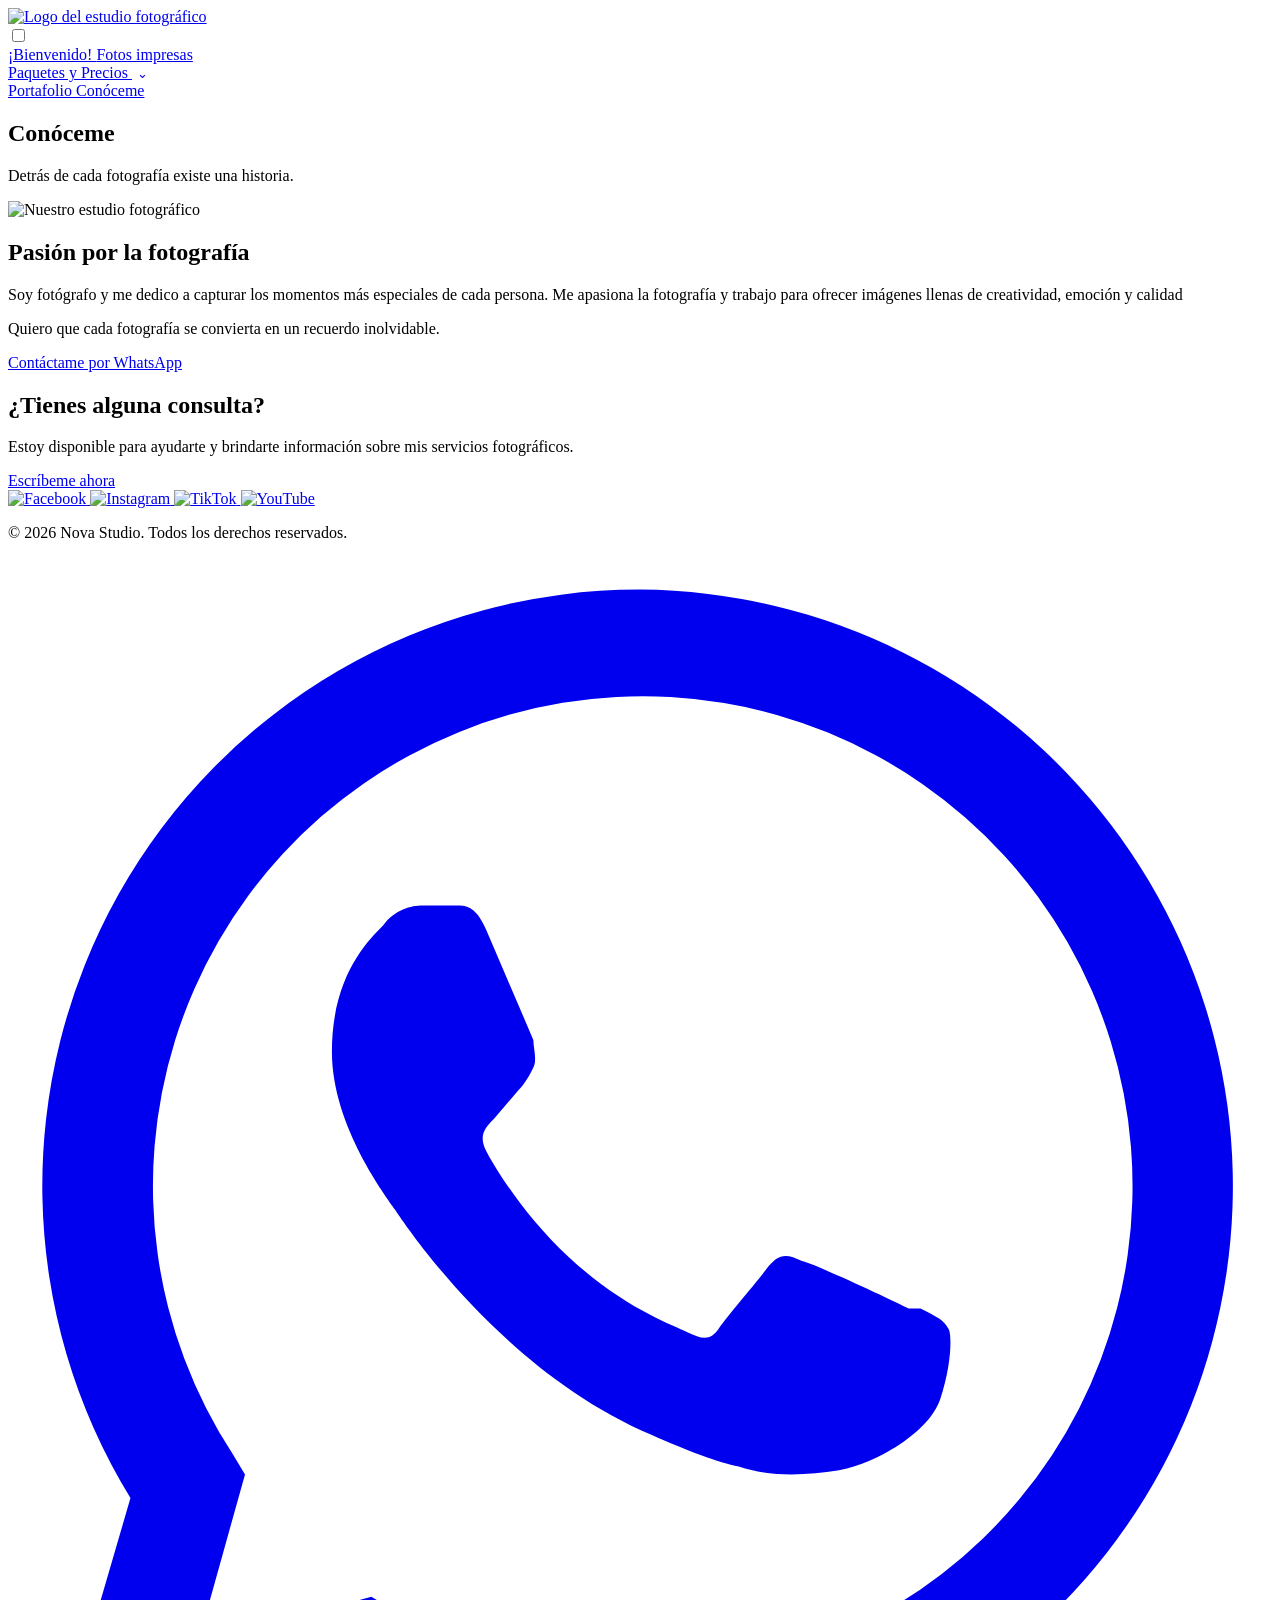
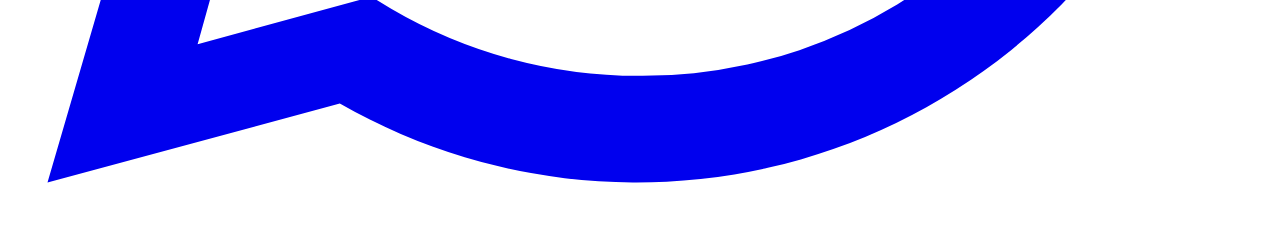
==== conocenos.html @ ebaf2467 "Add files via upload" ====
<!DOCTYPE html>
<html lang="es">

<head>

    <meta charset="UTF-8">

    <meta name="viewport" content="width=device-width, initial-scale=1.0">

    <meta name="description" content="Estudio fotográfico profesional. Capturamos tus mejores momentos.">

    <title>
        Conócenos |
        Mi Estudio Fotográfico
    </title>

    <link rel="stylesheet" href="css/style.css">


    <!-- ===================================
         ESTILOS DEL SUBMENÚ
    =================================== -->

    <style>

        /* CONTENEDOR DEL MENÚ */

        .menu-desplegable {
            position: relative;
        }

        /* FLECHA */

        .flecha-submenu {
            display: inline-block;
            margin-left: 5px;
            font-size: 13px;
            transition: transform 0.3s;
        }

        .menu-desplegable:hover .flecha-submenu {
            transform: rotate(180deg);
        }

        /* LISTA DESPLEGABLE */

        .submenu-paquetes {
            position: absolute;
            top: 100%;
            left: 50%;
            transform: translateX(-50%) translateY(10px);

            width: 260px;
            max-height: 500px;
            overflow-y: auto;

            background: #171313;

            padding: 10px 0;
            margin: 0;

            list-style: none;
            text-align: center;

            opacity: 0;
            visibility: hidden;

            transition: all 0.3s ease;

            z-index: 99999;
        }

        /* MOSTRAR AL PASAR EL CURSOR */

        .menu-desplegable:hover .submenu-paquetes,
        .menu-desplegable:focus-within .submenu-paquetes {
            opacity: 1;
            visibility: visible;
            transform: translateX(-50%) translateY(0);
        }

        /* OPCIONES */

        .submenu-paquetes li {
            width: 100%;
            margin: 0;
            padding: 0;
        }

        .submenu-paquetes li a {
            display: block;
            padding: 12px 10px;

            color: #ffffff;
            font-size: 16px;
            font-weight: 400;

            text-decoration: none;

            transition: all 0.25s ease;
        }

        /* EFECTO AL PASAR EL CURSOR */

        .submenu-paquetes li a:hover {
            color: #c9a36b;
            background: rgba(255,255,255,0.08);
        }

        /* BARRA DE DESPLAZAMIENTO */

        .submenu-paquetes::-webkit-scrollbar {
            width: 5px;
        }

        .submenu-paquetes::-webkit-scrollbar-thumb {
            background: #a98a62;
            border-radius: 10px;
        }

        /* MENÚ EN CELULARES */

        @media (max-width: 768px) {

            .submenu-paquetes {
                position: static;
                display: none;

                width: 100%;
                max-height: 350px;

                transform: none;
                opacity: 1;
                visibility: visible;

                background: #171313;
                box-shadow: none;
            }

            .menu-desplegable:hover .submenu-paquetes,
            .menu-desplegable:focus-within .submenu-paquetes {
                display: block;
                transform: none;
            }

        }

    </style>

</head>

<body>

<!-- ===================================
     ENCABEZADO Y MENÚ PRINCIPAL
=================================== -->

<header class="encabezado">

    <div class="contenedor-encabezado">

        <!-- LOGO -->

        <div class="zona-logo">

            <a href="index.html">

                <img
                    src="image/logo.png"
                    alt="Logo del estudio fotográfico"
                    class="logo"
                >

            </a>

        </div>


        <!-- BOTÓN MENÚ CELULAR -->

        <input
            type="checkbox"
            id="menu-toggle"
            class="menu-toggle"
        >

        <label for="menu-toggle" class="boton-menu">

            <span></span>
            <span></span>
            <span></span>

        </label>


        <!-- OPCIONES DEL MENÚ -->

        <nav class="menu-principal">

            <a
                href="index.html"
                class=""
            >
                ¡Bienvenido!
            </a>


            <a
                href="fotos_impresas.html"
                class=""
            >
                Fotos impresas
            </a>


            <!-- ===================================
                 PAQUETES Y PRECIOS
                 MENÚ DESPLEGABLE
            =================================== -->

            <div class="menu-desplegable">

                <a
                    href="paquetes_precios.html"
                    class=""
                >
                    Paquetes y Precios

                    <span class="flecha-submenu">⌄</span>

                </a>


                <ul class="submenu-paquetes">

                    <li>
                        <a href="paquetes_precios.html?tipo=quinceanos">Quinceaños</a>
                    </li>

                    <li>
                        <a href="paquetes_precios.html?tipo=bautizos">Bautizos</a>
                    </li>

                    <li>
                        <a href="paquetes_precios.html?tipo=matrimonios">Matrimonios</a>
                    </li>

                    <li>
                        <a href="paquetes_precios.html?tipo=empresariales">Empresariales</a>
                    </li>

                    <li>
                        <a href="paquetes_precios.html?tipo=eventos">Eventos</a>
                    </li>

                    <li>
                        <a href="paquetes_precios.html?tipo=familiar">Familiar</a>
                    </li>

                    <li>
                        <a href="paquetes_precios.html?tipo=graduados">Graduados</a>
                    </li>

                    <li>
                        <a href="paquetes_precios.html?tipo=maternidad">Maternidad</a>
                    </li>

                </ul>

            </div>


            <a
                href="portfolio.html"
                class=""
            >
                Portafolio
            </a>


            <a
                href="conocenos.html"
                class="activo"
            >
                Conóceme
            </a>

        </nav>

    </div>

</header>

<!-- CONTENIDO DE CADA PÁGINA -->

<main>

<section class="portada-interna">

    <h1>Conóceme</h1>

    <p>Detrás de cada fotografía existe una historia.</p>

</section>


<section class="seccion-conocenos">

    <div class="conocenos-imagen">

        <img src="image/fotografo.jpg"
             alt="Nuestro estudio fotográfico">

    </div>

    <div class="conocenos-texto">

        <h2>Pasión por la fotografía</h2>

        <p>
            Soy fotógrafo y me dedico a capturar
            los momentos más especiales de cada persona.

            Me apasiona la fotografía y trabajo para
            ofrecer imágenes llenas de creatividad, emoción
            y calidad
        </p>

        <p>
            Quiero que cada fotografía se convierta
            en un recuerdo inolvidable.
        </p>

        <a href="https://wa.me/51912798469?text=%C2%A1Hola%21%20Estoy%20interesado%28a%29%20en%20sus%20servicios%20fotogr%C3%A1ficos.%20Deseo%20recibir%20m%C3%A1s%20informaci%C3%B3n."
           class="boton-principal"
           target="_blank"
           rel="noopener">
            Contáctame por WhatsApp
        </a>

    </div>

</section>


<section class="seccion-contacto" id="contacto">

    <h2>¿Tienes alguna consulta?</h2>

    <p>
        Estoy disponible para ayudarte y brindarte información
        sobre mis servicios fotográficos.
    </p>

    <a href="https://wa.me/51912798469?text=%C2%A1Hola%21%20Estoy%20interesado%28a%29%20en%20sus%20servicios%20fotogr%C3%A1ficos.%20Deseo%20recibir%20m%C3%A1s%20informaci%C3%B3n."
       class="boton-principal"
       target="_blank"
       rel="noopener">
        Escríbeme ahora
    </a>

</section>


</main>

<!-- ===================================
     PIE DE PÁGINA
=================================== -->

<footer class="pie-pagina">

    <div class="redes-sociales">

    <a href="https://www.facebook.com/share/1J8WJfXcMH/"
       target="_blank" rel="noopener noreferrer"
       aria-label="Facebook">
        <img src="image/Facebook.png" alt="Facebook">
    </a>

    <a href="https://www.instagram.com/rutas_y_tradiciones2026?utm_source=qr&amp;psln=c3UzNjRiOWdveWVr"
       target="_blank" rel="noopener noreferrer"
       aria-label="Instagram">
        <img src="image/instragram.png" alt="Instagram">
    </a>

    <a href="http://tiktok.com/@nova_studio2026"
       target="_blank" rel="noopener noreferrer"
       aria-label="TikTok">
        <img src="image/tiktok.png" alt="TikTok">
    </a>

    <a href="https://youtube.com/@rutas-tradiciones?si=seE9X-LAXu8fvTkh"
       target="_blank" rel="noopener noreferrer"
       aria-label="YouTube">
        <img src="image/youtube.png" alt="YouTube">
    </a>

</div>

    

    <div class="linea-pie"></div>

    <p>
        © 2026 Nova Studio.
        Todos los derechos reservados.
    </p>

</footer>


<!-- ===================================
     BOTÓN FLOTANTE DE WHATSAPP Joseph Producciones
=================================== -->

<a
    href="https://wa.me/51912798469?text=%C2%A1Hola%21%20Estoy%20interesado%28a%29%20en%20sus%20servicios%20fotogr%C3%A1ficos.%20Deseo%20recibir%20m%C3%A1s%20informaci%C3%B3n."
    class="whatsapp-flotante"
    target="_blank"
    rel="noopener noreferrer"
    aria-label="Contactar directamente por WhatsApp"
    title="Escríbenos por WhatsApp"
>

    <svg
        viewBox="0 0 32 32"
        xmlns="http://www.w3.org/2000/svg"
        aria-hidden="true"
    >

        <path
            fill="currentColor"
            d="M16 .8A15.1 15.1 0 0 0 3.1 23.8L1 31l7.4-2A15.1 15.1 0 1 0 16 .8zm0 27.5a12.4 12.4 0 0 1-6.3-1.7l-.5-.3-4.4 1.2 1.2-4.3-.3-.5A12.4 12.4 0 1 1 16 28.3zm6.8-9.3c-.4-.2-2.3-1.1-2.7-1.2-.4-.2-.6-.2-.9.2-.3.4-1 1.2-1.2 1.5-.2.3-.4.3-.8.1-.4-.2-1.6-.6-3-1.9-1.1-1-1.9-2.3-2.1-2.7-.2-.4 0-.6.2-.8l.6-.7c.2-.2.3-.4.4-.6.1-.2 0-.5 0-.7l-1.2-2.8c-.3-.7-.6-.6-.9-.6h-.7c-.3 0-.7.1-1 .5-.4.4-1.3 1.3-1.3 3.2s1.4 3.7 1.6 4c.2.3 2.7 4.1 6.5 5.7.9.4 1.7.7 2.2.8.9.3 1.8.2 2.5.1.8-.1 2.3-.9 2.6-1.8.3-.9.3-1.7.2-1.8-.1-.2-.3-.3-.7-.5z"
        />

    </svg>

</a>

</body>
</html>
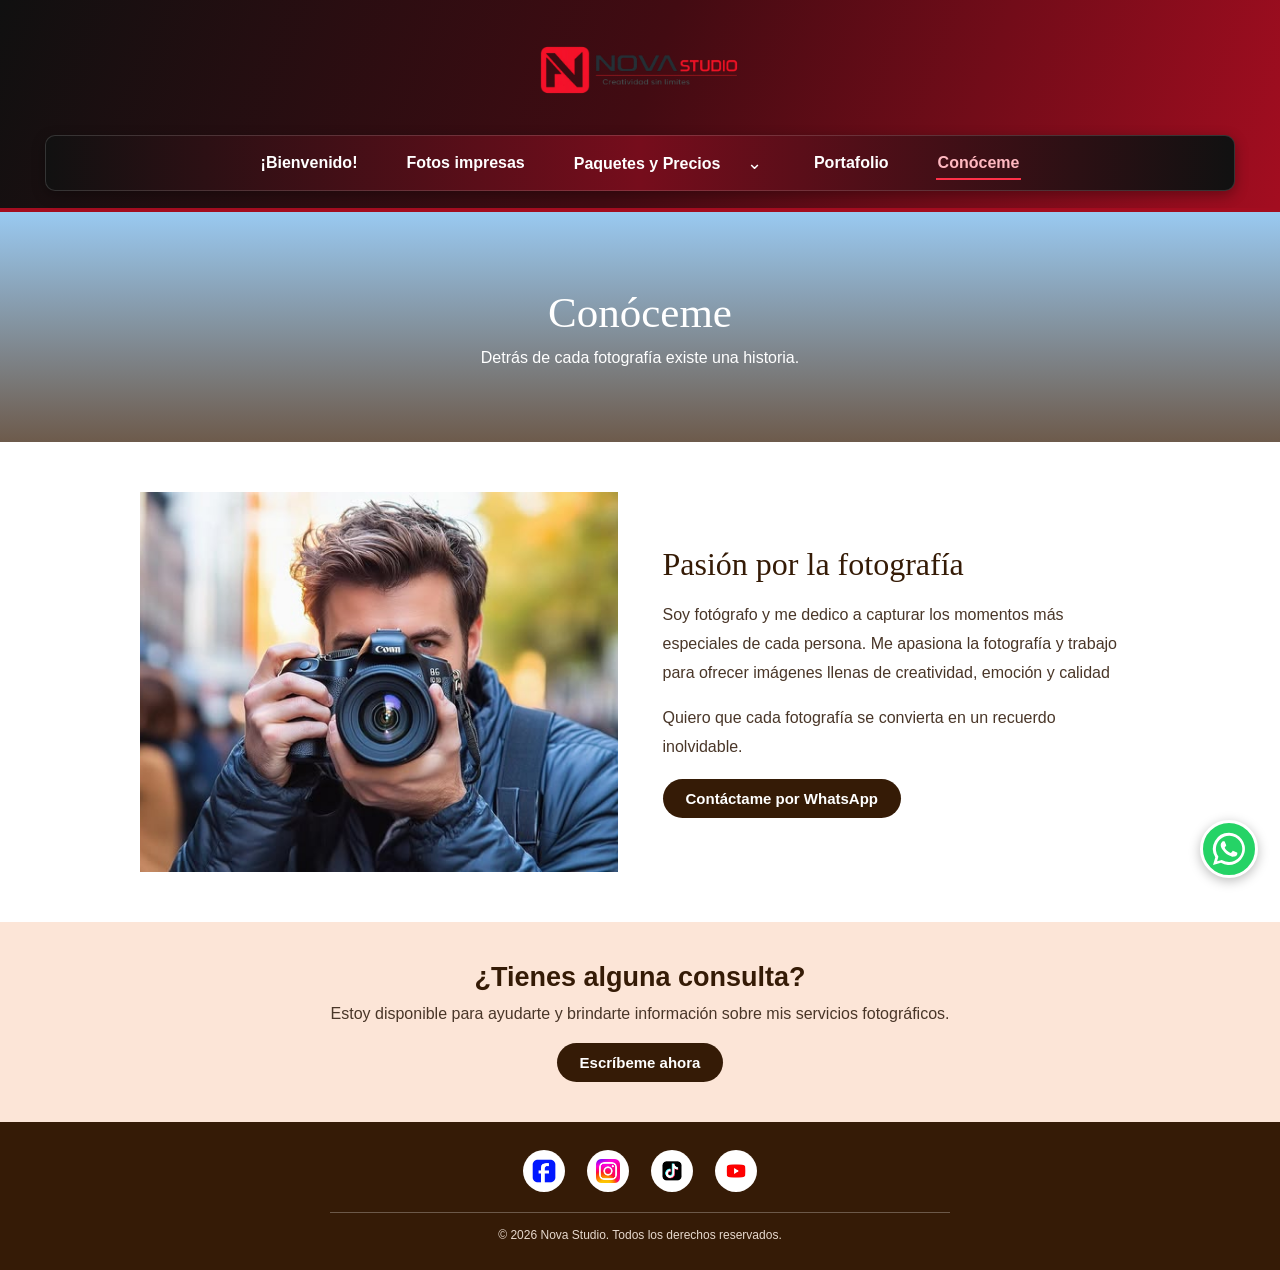
==== commit 70be9f76: "Add files via upload" ====
--- a/conocenos.html
+++ b/conocenos.html
@@ -34,11 +34,17 @@
         .flecha-submenu {
             display: inline-block;
             margin-left: 5px;
-            font-size: 13px;
+            padding: 6px 10px;
+            font-size: 18px;
+            color: inherit;
+            background: none;
+            border: none;
+            cursor: pointer;
             transition: transform 0.3s;
         }
 
-        .menu-desplegable:hover .flecha-submenu {
+        .menu-desplegable:hover .flecha-submenu,
+        .menu-desplegable.abierto .flecha-submenu {
             transform: rotate(180deg);
         }
 
@@ -122,6 +128,13 @@
 
         @media (max-width: 768px) {
 
+            .menu-desplegable {
+                display: flex;
+                flex-wrap: wrap;
+                align-items: center;
+                justify-content: center;
+            }
+
             .submenu-paquetes {
                 position: static;
                 display: none;
@@ -139,8 +152,11 @@
 
             .menu-desplegable:hover .submenu-paquetes,
             .menu-desplegable:focus-within .submenu-paquetes {
+                display: none;
+            }
+
+            .menu-desplegable.abierto .submenu-paquetes {
                 display: block;
-                transform: none;
             }
 
         }
@@ -220,15 +236,9 @@
 
             <div class="menu-desplegable">
 
-                <a
-                    href="paquetes_precios.html"
-                    class=""
-                >
-                    Paquetes y Precios
-
-                    <span class="flecha-submenu">⌄</span>
-
-                </a>
+                <a href="paquetes_precios.html">Paquetes y Precios</a>
+
+                <button type="button" class="flecha-submenu" aria-label="Abrir menú de paquetes">⌄</button>
 
 
                 <ul class="submenu-paquetes">
@@ -375,7 +385,7 @@
     <a href="https://www.facebook.com/share/1J8WJfXcMH/"
        target="_blank" rel="noopener noreferrer"
        aria-label="Facebook">
-        <img src="image/Facebook.png" alt="Facebook">
+        <img src="image/facebook.png" alt="Facebook">
     </a>
 
     <a href="https://www.instagram.com/rutas_y_tradiciones2026?utm_source=qr&amp;psln=c3UzNjRiOWdveWVr"
@@ -438,5 +448,18 @@
 
 </a>
 
+
+<!-- SCRIPT DEL MENÚ DESPLEGABLE EN CELULAR -->
+
+<script>
+    document.querySelectorAll('.flecha-submenu').forEach(function (boton) {
+        boton.addEventListener('click', function (e) {
+            e.preventDefault();
+            e.stopPropagation();
+            boton.parentElement.classList.toggle('abierto');
+        });
+    });
+</script>
+
 </body>
 </html>
--- a/css/style.css
+++ b/css/style.css
@@ -0,0 +1,1237 @@
+
+/* =================================================
+   1. CONFIGURACIÓN GENERAL
+================================================= */
+
+:root {
+    --marron: #351b06;
+    --marron2: #4a2a12;
+    --durazno: #fce5d7;
+    --blanco: #ffffff;
+    --texto: #493628;
+    --dorado: #d7b58d;
+}
+
+* {
+    margin: 0;
+    padding: 0;
+    box-sizing: border-box;
+}
+
+html {
+    scroll-behavior: smooth;
+}
+
+body {
+    font-family: Arial, Helvetica, sans-serif;
+    background: var(--blanco);
+    color: var(--texto);
+    overflow-x: hidden;
+}
+
+img {
+    max-width: 100%;
+    display: block;
+}
+
+a {
+    text-decoration: none;
+}
+
+
+
+/* =================================================
+   2. ENCABEZADO Y MENÚ
+================================================= */
+
+.encabezado {
+    width: 100%;
+    min-height: 212px;
+    background: linear-gradient(110deg, #101010, #420b12, #a30d20);
+    border-bottom: 4px solid #a30d20;
+}
+
+.contenedor-encabezado {
+    max-width: 1250px;
+    min-height: 208px;
+    margin: auto;
+    padding: 15px 30px 0;
+    display: flex;
+    flex-direction: column;
+    align-items: center;
+}
+
+.zona-logo {
+    height: 120px;
+    width: 100%;
+    display: flex;
+    justify-content: center;
+    align-items: center;
+}
+
+.logo {
+    width: 270px;
+    height: 90px;
+    object-fit: contain;
+}
+
+.menu-principal {
+    width: 100%;
+    display: flex;
+    align-items: center;
+    justify-content: center;
+    padding: 5px 15px;
+    gap: 35px;
+    background: linear-gradient(90deg, #111111, #760d1c, #111111);
+    border: 1px solid #ffffff25;
+    border-radius: 10px;
+    box-shadow: 0 4px 14px #0005;
+}
+
+.menu-principal a {
+    color: white;
+    font-size: 16px;
+    font-weight: 600;
+    padding: 13px 7px;
+    white-space: nowrap;
+    position: relative;
+    transition: color .3s ease;
+}
+
+.menu-principal a:hover,
+.menu-principal a.activo {
+    color: #ffb8c0;
+}
+
+.menu-principal a::after {
+    content: "";
+    position: absolute;
+    bottom: 5px;
+    left: 5px;
+    width: 0;
+    height: 2px;
+    background: #ff3048;
+    transition: width .3s ease;
+}
+
+.menu-principal a:hover::after,
+.menu-principal a.activo::after {
+    width: calc(100% - 10px);
+}
+
+.menu-toggle,
+.boton-menu {
+    display: none;
+}
+
+
+
+/* =================================================
+   3. CARRUSEL AUTOMÁTICO DE BIENVENIDA
+================================================= */
+
+.carrusel-bienvenida {
+    width: 100%;
+    overflow: hidden;
+    background: #7a6f6f;
+}
+
+.carrusel-contenedor {
+    width: 100%;
+    height: clamp(500px, 50vw, 480px); /* tamaño de vienvenidas */
+    overflow: hidden;
+}
+
+.carrusel-pista {
+    width: 300%;
+    height: 100%;
+    display: flex;
+    animation: carruselAutomatico 18s infinite;
+}
+
+.diapositiva {
+    width: 33.333333%;
+    height: 100%;
+    flex-shrink: 0;
+    position: relative;
+}
+
+.diapositiva img {
+    width: 100%;
+    height: 100%;
+    object-fit: cover;
+}
+
+.texto-diapositiva {
+    position: absolute;
+    left: 10%;
+    right: 10%;
+    top: 50%;
+    transform: translateY(-50%);
+    text-align: center;
+    color: white;
+    text-shadow: 0 2px 8px #0009;
+}
+
+.texto-diapositiva h1 {
+    font-size: clamp(27px, 4vw, 50px);
+    font-weight: normal;
+    margin-bottom: 10px;
+}
+
+.texto-diapositiva p {
+    font-size: clamp(13px, 2vw, 19px);
+}
+
+@keyframes carruselAutomatico {
+
+    0%, 27% {
+        transform: translateX(0);
+    }
+
+    33%, 60% {
+        transform: translateX(-33.333333%);
+    }
+
+    66%, 93% {
+        transform: translateX(-66.666666%);
+    }
+
+    100% {
+        transform: translateX(0);
+    }
+}
+
+
+
+
+/* =================================================
+   4. PRESENTACIÓN DEL ESTUDIO
+================================================= */
+
+.seccion-presentacion {
+    width: 100%;
+    background: var(--durazno);
+    padding: 25px 20px;
+}
+
+.presentacion-contenido {
+    max-width: 1050px;
+    margin: auto;
+    display: flex;
+    align-items: center;
+    justify-content: center;
+    gap: 35px;
+}
+
+.presentacion-imagen {
+    width: 200px;
+    height: 200px;
+    flex-shrink: 0;
+    border-radius: 50%;
+    overflow: hidden;
+    border: 5px solid rgba(201, 9, 9, 0.623);
+}
+
+.presentacion-imagen img {
+    width: 100%;
+    height: 100%;
+    object-fit: cover;
+}
+
+.presentacion-texto {
+    max-width: 570px;
+}
+
+.presentacion-texto h2 {
+    font-family: Georgia, serif;
+    font-size: 32px;
+    font-weight: normal;
+    color: var(--marron);
+    margin-bottom: 10px;
+}
+
+.presentacion-texto p {
+    font-size: 16px;
+    line-height: 1.8;
+    margin-bottom: 15px;
+}
+
+
+/* =================================================
+   5. BOTONES
+================================================= */
+
+.boton-principal {
+    display: inline-block;
+    background: var(--marron);
+    color: white;
+    padding: 11px 23px;
+    border-radius: 25px;
+    font-size: 15px;
+    font-weight: 600;
+    transition: .3s;
+}
+
+.boton-principal:hover {
+    background: var(--marron2);
+    transform: translateY(-2px);
+}
+
+
+/* =================================================
+   6. TÍTULOS DE LAS SECCIONES
+================================================= */
+
+.titulo-seccion {
+    max-width: 900px;
+    margin: 0 auto 23px;
+    display: flex;
+    justify-content: center;
+    align-items: center;
+    gap: 20px;
+}
+
+.titulo-seccion span {
+    height: 1px;
+    flex: 1;
+    background: #1b0d01;
+}
+
+.titulo-seccion h2 {
+    color: var(--marron);
+    font-family: Georgia, serif;
+    font-size: 29px;
+    font-weight: normal;
+    text-align: center;
+}
+
+
+/* =================================================
+   7. NUESTROS TRABAJOS
+================================================= */
+
+.seccion-trabajos {
+    padding: 25px 15px;
+    background: white;
+}
+
+.trabajos-galeria {
+    display: grid;
+    grid-template-columns: repeat(6, 1fr);
+    gap: 6px;
+}
+
+.trabajo-item {
+    height: 155px;
+    overflow: hidden;
+    background: #eee;
+}
+
+.trabajo-item img {
+    width: 100%;
+    height: 100%;
+    object-fit: cover;
+    transition: transform .4s;
+}
+
+.trabajo-item:hover img {
+    transform: scale(1.08);
+}
+
+
+/* =================================================
+   8. GALERÍA CON FLECHAS MANUALES
+   FLECHAS SIN DUPLICADOS
+================================================= */
+
+.seccion-galeria {
+    background: var(--durazno);
+    padding: 35px 18px;
+}
+
+.galeria-contenedor {
+    width: 100%;
+    max-width: 1250px;
+    margin: auto;
+    overflow: hidden;
+    position: relative;
+}
+
+.galeria-contenedor input {
+    display: none;
+}
+
+.galeria-pista {
+    display: flex;
+    width: 300%;
+    transition: transform .8s cubic-bezier(.22, .61, .36, 1);
+    will-change: transform;
+}
+
+.galeria-pagina {
+    width: 33.333333%;
+    flex: 0 0 33.333333%;
+    position: relative;
+    display: grid;
+    grid-template-columns: repeat(5, minmax(0, 1fr));
+    align-items: center;
+    gap: 12px;
+    padding: 5px 65px;
+}
+
+.galeria-foto {
+    height: 220px;
+    overflow: hidden;
+    background: #c50808;
+    border-radius: 9px;
+}
+
+.galeria-foto img {
+    width: 100%;
+    height: 100%;
+    object-fit: cover;
+    transition: transform .5s ease;
+}
+
+.galeria-foto:hover img {
+    transform: scale(1.06);
+}
+
+
+/* DESPLAZAMIENTO */
+
+#grupo1:checked ~ .galeria-pista {
+    transform: translateX(0);
+}
+
+#grupo2:checked ~ .galeria-pista {
+    transform: translateX(-33.333333%);
+}
+
+#grupo3:checked ~ .galeria-pista {
+    transform: translateX(-66.666666%);
+}
+
+
+/* ESTILO GENERAL DE LAS FLECHAS */
+
+.flecha-galeria {
+    position: absolute;
+    z-index: 10;
+    top: 50%;
+    transform: translateY(-50%);
+    width: 45px;
+    height: 45px;
+    display: flex;
+    align-items: center;
+    justify-content: center;
+    border-radius: 50%;
+    border: 2px solid white;
+    background: linear-gradient(145deg, #b51225, #171717);
+    color: white;
+    font-family: Arial, sans-serif;
+    font-size: 30px;
+    font-weight: normal;
+    line-height: 1;
+    cursor: pointer;
+    user-select: none;
+    box-shadow: 0 4px 12px #0005;
+    transition: background .3s ease, box-shadow .3s ease;
+}
+
+.flecha-galeria:hover {
+    background: linear-gradient(145deg, #ed243b, #333333);
+    box-shadow: 0 5px 15px #0006;
+}
+
+.flecha-izquierda {
+    left: 5px;
+}
+
+.flecha-derecha {
+    right: 5px;
+}
+
+
+/* CORRECCIÓN DEFINITIVA DE FLECHAS DUPLICADAS */
+
+/* Ocultar todas las flechas inicialmente */
+.galeria-pista .flecha-galeria {
+    display: none;
+}
+
+/* GRUPO 1: solamente flecha derecha */
+#grupo1:checked ~ .galeria-pista
+.galeria-pagina:nth-child(1) .flecha-derecha {
+    display: flex;
+}
+
+/* GRUPO 2: flecha izquierda y derecha */
+#grupo2:checked ~ .galeria-pista
+.galeria-pagina:nth-child(2) .flecha-izquierda,
+#grupo2:checked ~ .galeria-pista
+.galeria-pagina:nth-child(2) .flecha-derecha {
+    display: flex;
+}
+
+/* GRUPO 3: solamente flecha izquierda */
+#grupo3:checked ~ .galeria-pista
+.galeria-pagina:nth-child(3) .flecha-izquierda {
+    display: flex;
+}
+
+
+.texto-galeria {
+    text-align: center;
+    padding-top: 22px;
+}
+
+.texto-galeria p {
+    font-size: 15px;
+    margin-bottom: 15px;
+}
+
+
+/* =================================================
+   9. PORTADAS DE PÁGINAS INTERNAS
+================================================= */
+
+.portada-interna {
+    min-height: 230px;
+    background:
+        linear-gradient(#72b5ecb8, #351b06b8),
+        url("../image/bienvenida.jpg") center/cover no-repeat;
+    display: flex;
+    flex-direction: column;
+    align-items: center;
+    justify-content: center;
+    text-align: center;
+    color: white;
+    padding: 30px 20px;
+}
+
+.portada-interna h1 {
+    font-family: Georgia, serif;
+    font-size: 43px;
+    font-weight: normal;
+    margin-bottom: 12px;
+}
+
+.portada-interna p {
+    font-size: 16px;
+}
+
+
+/* =================================================
+   10. CONTENIDO INTERNO
+================================================= */
+
+.contenido-interno {
+    max-width: 1200px;
+    margin: auto;
+    padding: 45px 25px;
+}
+
+.tarjetas-servicios {
+    display: grid;
+    grid-template-columns: repeat(3, minmax(0, 1fr));
+    gap: 25px;
+}
+
+.tarjeta-servicio {
+    background: white;
+    text-align: center;
+    overflow: hidden;
+    box-shadow: 0 4px 18px #351b0618;
+    border-radius: 5px;
+    padding-bottom: 25px;
+}
+
+.tarjeta-servicio img {
+    width: 100%;
+    height: 250px;
+    object-fit: cover;
+}
+
+.tarjeta-contenido {
+    padding: 18px 15px 0;
+}
+
+.tarjeta-contenido h3 {
+    color: var(--marron);
+    font-size: 21px;
+    margin-bottom: 10px;
+}
+
+.tarjeta-contenido p {
+    font-size: 16px;
+    line-height: 1.8;
+    margin-bottom: 17px;
+}
+
+.precio {
+    color: var(--marron);
+    margin-bottom: 15px;
+}
+
+
+/* =================================================
+   11. PORTFOLIO
+================================================= */
+
+.portfolio-galeria {
+    display: grid;
+    grid-template-columns: repeat(3, minmax(0, 1fr));
+    gap: 13px;
+}
+
+.portfolio-foto {
+    height: 280px;
+    overflow: hidden;
+    background: #eee;
+}
+
+.portfolio-foto img {
+    width: 100%;
+    height: 100%;
+    object-fit: cover;
+    transition: transform .4s;
+}
+
+.portfolio-foto:hover img {
+    transform: scale(1.07);
+}
+
+
+/* =================================================
+   12. CONÓCENOS
+================================================= */
+
+.seccion-conocenos {
+    max-width: 1050px;
+    margin: auto;
+    padding: 50px 25px;
+    display: grid;
+    grid-template-columns: 1fr 1fr;
+    gap: 45px;
+    align-items: center;
+}
+
+.conocenos-imagen img {
+    width: 100%;
+    height: 380px;
+    object-fit: cover;
+}
+
+.conocenos-texto h2 {
+    color: var(--marron);
+    font-family: Georgia, serif;
+    font-size: 32px;
+    font-weight: normal;
+    margin-bottom: 18px;
+}
+
+.conocenos-texto p {
+    line-height: 1.8;
+    font-size: 16px;
+    margin-bottom: 17px;
+}
+
+
+/* =================================================
+   13. CONTACTO
+================================================= */
+
+.seccion-contacto {
+    background: var(--durazno);
+    padding: 40px 20px;
+    text-align: center;
+}
+
+.seccion-contacto h2 {
+    color: var(--marron);
+    margin-bottom: 12px;
+    font-size: 27px;
+}
+
+.seccion-contacto p {
+    font-size: 16px;
+    margin-bottom: 20px;
+}
+
+
+/* =================================================
+   14. PIE DE PÁGINA
+================================================= */
+
+.pie-pagina {
+    background: var(--marron);
+    color: white;
+    text-align: center;
+    padding: 28px 20px;
+}
+
+.redes-sociales {
+    display: flex;
+    justify-content: center;
+    align-items: center;
+    gap: 22px;
+    margin-bottom: 20px;
+}
+
+.redes-sociales a {
+    width: 42px;
+    height: 42px;
+    min-width: 42px;
+    display: flex;
+    align-items: center;
+    justify-content: center;
+    background: #ffffff;
+    border: 1px solid #ffffff55;
+    border-radius: 50%;
+    overflow: hidden;
+    padding: 0;
+    transition: .3s;
+}
+
+.redes-sociales a img {
+    width: 24px;
+    height: 24px;
+    max-width: 24px;
+    object-fit: contain;
+    display: block;
+    margin: 0;
+    padding: 0;
+}
+
+.redes-sociales a:hover {
+    background: var(--dorado);
+    border-color: var(--dorado);
+    transform: translateY(-4px);
+}
+
+.enlaces-pie {
+    display: flex;
+    justify-content: center;
+    flex-wrap: wrap;
+    gap: 25px;
+    margin-bottom: 20px;
+}
+
+.enlaces-pie a {
+    color: white;
+    font-size: 13px;
+}
+
+.enlaces-pie a:hover {
+    color: var(--dorado);
+}
+
+.linea-pie {
+    width: 50%;
+    height: 1px;
+    background: #ffffff45;
+    margin: 15px auto;
+}
+
+.pie-pagina p {
+    font-size: 12px;
+    color: #e7d9ce;
+}
+
+
+/* =================================================
+   15. BOTÓN FLOTANTE WHATSAPP
+================================================= */
+
+.whatsapp-flotante {
+    position: fixed;
+    right: 22px;
+    bottom: 22px;
+    z-index: 9999;
+    width: 58px;
+    height: 58px;
+    background: #25D366;
+    color: white;
+    border: 3px solid white;
+    border-radius: 50%;
+    display: flex;
+    align-items: center;
+    justify-content: center;
+    box-shadow: 0 3px 12px #0004;
+    transition: transform .3s, background .3s;
+}
+
+.whatsapp-flotante svg {
+    width: 34px;
+    height: 34px;
+}
+
+.whatsapp-flotante:hover {
+    background: #1da851;
+    transform: scale(1.1);
+}
+
+
+/* =================================================
+   16. TABLETS
+================================================= */
+
+@media (max-width: 950px) {
+
+    .zona-logo {
+        padding-right: 0;
+    }
+
+    .menu-principal {
+        justify-content: center;
+        padding: 5px 10px;
+        gap: 14px;
+    }
+
+    .menu-principal a {
+        font-size: 14px;
+    }
+
+    .trabajo-item {
+        height: 125px;
+    }
+
+    .galeria-foto {
+        height: 170px;
+    }
+
+    .galeria-pagina {
+        padding-left: 55px;
+        padding-right: 55px;
+        gap: 8px;
+    }
+
+    .tarjetas-servicios {
+        gap: 15px;
+    }
+}
+
+
+/* =================================================
+   17. CELULARES
+================================================= */
+
+@media (max-width: 680px) {
+
+    .encabezado {
+        min-height: 78px;
+    }
+
+    .contenedor-encabezado {
+        min-height: 78px;
+        padding: 5px 17px;
+        flex-direction: row;
+        align-items: center;
+        justify-content: space-between;
+    }
+
+    .zona-logo {
+        width: auto;
+        height: 65px;
+        padding: 0;
+        justify-content: flex-start;
+    }
+
+    .logo {
+        width: 175px;
+        height: 58px;
+    }
+
+    /* MENÚ HAMBURGUESA */
+
+    .menu-toggle {
+        display: block;
+        position: absolute;
+        opacity: 0;
+        pointer-events: none;
+    }
+
+    .boton-menu {
+        display: flex;
+        flex-direction: column;
+        gap: 6px;
+        cursor: pointer;
+        padding: 10px;
+    }
+
+    .boton-menu span {
+        width: 27px;
+        height: 2px;
+        background: white;
+        border-radius: 5px;
+    }
+
+    .menu-principal {
+        display: none;
+        position: absolute;
+        top: 78px;
+        left: 0;
+        width: 100%;
+        background: linear-gradient(180deg, #8c1020, #111111);
+        z-index: 100;
+        padding: 10px 22px 18px;
+        flex-direction: column;
+        align-items: stretch;
+        justify-content: flex-start;
+        gap: 0;
+        border-radius: 0;
+    }
+
+    .menu-toggle:checked ~ .menu-principal {
+        display: flex;
+    }
+
+    .menu-principal a {
+        font-size: 16px;
+        padding: 14px 5px;
+        border-bottom: 1px solid #ffffff30;
+    }
+
+    .menu-principal a::after {
+        display: none;
+    }
+
+    /* CARRUSEL */
+
+    .carrusel-contenedor {
+        height: 250px;
+    }
+
+    .texto-diapositiva h1 {
+        font-size: 28px;
+    }
+
+    /* PRESENTACIÓN */
+
+    .seccion-presentacion {
+        padding: 25px 18px;
+    }
+
+    .presentacion-contenido {
+        flex-direction: column;
+        text-align: center;
+        gap: 18px;
+    }
+
+    .presentacion-imagen {
+        width: 145px;
+        height: 145px;
+    }
+
+    .presentacion-texto h2 {
+        font-size: 26px;
+    }
+
+    .presentacion-texto p {
+        font-size: 15px;
+    }
+
+    /* TÍTULOS */
+
+    .titulo-seccion {
+        gap: 8px;
+    }
+
+    .titulo-seccion h2 {
+        font-size: 22px;
+    }
+
+    /* TRABAJOS */
+
+    .trabajos-galeria {
+        grid-template-columns: repeat(3, minmax(0, 1fr));
+        gap: 5px;
+    }
+
+    .trabajo-item {
+        height: 115px;
+    }
+
+    /* GALERÍA */
+
+    .galeria-pagina {
+        grid-template-columns: repeat(2, minmax(0, 1fr));
+        padding: 5px 40px;
+        gap: 7px;
+    }
+
+    .galeria-foto {
+        height: 145px;
+    }
+
+    .galeria-foto:nth-child(n+3) {
+        display: none;
+    }
+
+    .flecha-galeria {
+        width: 35px;
+        height: 35px;
+        font-size: 25px;
+    }
+
+    .flecha-izquierda {
+        left: 2px;
+    }
+
+    .flecha-derecha {
+        right: 2px;
+    }
+
+    /* SERVICIOS */
+
+    .tarjetas-servicios {
+        grid-template-columns: 1fr;
+    }
+
+    .tarjeta-servicio img {
+        height: 260px;
+    }
+
+    /* PORTFOLIO */
+
+    .portfolio-galeria {
+        grid-template-columns: repeat(2, minmax(0, 1fr));
+        gap: 7px;
+    }
+
+    .portfolio-foto {
+        height: 175px;
+    }
+
+    /* CONÓCENOS */
+
+    .seccion-conocenos {
+        grid-template-columns: 1fr;
+        padding: 30px 20px;
+        gap: 25px;
+    }
+
+    .conocenos-imagen img {
+        height: 270px;
+    }
+
+    .conocenos-texto h2 {
+        font-size: 26px;
+    }
+
+    .conocenos-texto p {
+        font-size: 15px;
+    }
+
+    /* PORTADAS */
+
+    .portada-interna {
+        min-height: 180px;
+    }
+
+    .portada-interna h1 {
+        font-size: 34px;
+    }
+
+    /* PIE DE PÁGINA */
+
+    .enlaces-pie {
+        gap: 12px;
+    }
+
+    .whatsapp-flotante {
+        width: 54px;
+        height: 54px;
+        right: 14px;
+        bottom: 14px;
+    }
+}
+
+
+/* =================================================
+   18. PANTALLAS MUY PEQUEÑAS
+================================================= */
+
+@media (max-width: 380px) {
+
+    .logo {
+        width: 145px;
+    }
+
+    .trabajo-item {
+        height: 95px;
+    }
+
+    .galeria-pagina {
+        padding-left: 35px;
+        padding-right: 35px;
+    }
+
+    .galeria-foto {
+        height: 120px;
+    }
+
+    .portfolio-foto {
+        height: 145px;
+    }
+}
+
+
+/* =================================================
+   19. ACCESIBILIDAD
+================================================= */
+
+@media (prefers-reduced-motion: reduce) {
+
+    .carrusel-pista {
+        animation: none;
+    }
+
+    .galeria-pista {
+        transition: none;
+    }
+
+    html {
+        scroll-behavior: auto;
+    }
+
+    *,
+    *::before,
+    *::after {
+        transition-duration: .01ms !important;
+    }
+}
+
+
+
+    /* nuestra galeria Espacio entre las imágenes */
+    .seccion-galeria .galeria-pagina {
+        display: flex !important;
+        gap: 20px !important;           /* espacio entre fotos, cámbialo a gusto */
+        box-sizing: border-box !important;
+        padding: 0 10px !important;     /* espacio en los bordes izquierdo y derecho */
+    }
+
+    /* Alto del cuadro: cámbialo a gusto */
+    .seccion-galeria .galeria-foto {
+        flex: 1 !important;             /* todas del mismo ancho */
+        min-width: 0 !important;
+        height: 400px !important;
+        overflow: hidden !important;
+    }
+
+    /* La imagen se adapta al cuadro sin deformarse */
+    .seccion-galeria .galeria-foto img {
+        width: 100% !important;
+        height: 100% !important;
+        object-fit: cover !important;
+        display: block !important;
+    }
+
+
+
+    /* TAMAÑO DEL LOGO */
+
+.zona-logo .logo {
+    width: 300px !important;      /* ancho del logo, cámbialo a gusto */
+    height: auto !important;      /* el alto se ajusta solo, sin deformar */
+    max-width: 100% !important;
+    display: block;
+}
+
+/* TAMAÑO DEL LOGO EN CELULARES */
+
+@media (max-width: 768px) {
+
+    .zona-logo .logo {
+        width: 200px !important;  /* ancho en celular */
+    }
+
+}
+
+
+
+
+@media (max-width: 768px) {
+
+    .menu-desplegable {
+        display: flex;
+        flex-wrap: wrap;
+        align-items: center;
+        justify-content: flex-start;
+        width: 100%;
+    }
+
+    /* "Paquetes y Precios" ocupa todo el ancho, igual que los demás enlaces */
+    .menu-desplegable > a {
+        flex: 1;
+    }
+
+    /* La flecha queda al extremo derecho de la misma fila */
+    .menu-desplegable > .flecha-submenu {
+        margin-left: 0;
+    }
+
+    .submenu-paquetes {
+        position: static;
+        display: none;
+
+        flex-basis: 100%;
+        width: 100%;
+        box-sizing: border-box;
+        max-height: 350px;
+        margin: 0;
+        left: auto;
+
+        transform: none;
+        opacity: 1;
+        visibility: visible;
+
+        background: #171313;
+        box-shadow: none;
+        text-align: center;
+    }
+
+    .menu-desplegable:hover .submenu-paquetes,
+    .menu-desplegable:focus-within .submenu-paquetes {
+        display: none;
+        transform: none !important;
+        left: auto !important;
+    }
+
+    .menu-desplegable.abierto .submenu-paquetes {
+        display: block;
+        position: static !important;
+        transform: none !important;
+        left: auto !important;
+        opacity: 1;
+        visibility: visible;
+        width: 100%;
+        margin: 0 !important;
+    }
+
+    .submenu-paquetes li a {
+        text-align: center;
+    }
+
+}
+
+
+ /* colo de la fecha */
+
+.flecha-submenu {
+    display: inline-block;
+    margin-left: 5px;
+    padding: 6px 10px;
+    font-size: 18px;
+    color: #ffffff !important;
+    -webkit-text-fill-color: #ffffff;
+    background: none;
+    border: none;
+    cursor: pointer;
+    transition: transform 0.3s;
+}
+
+
